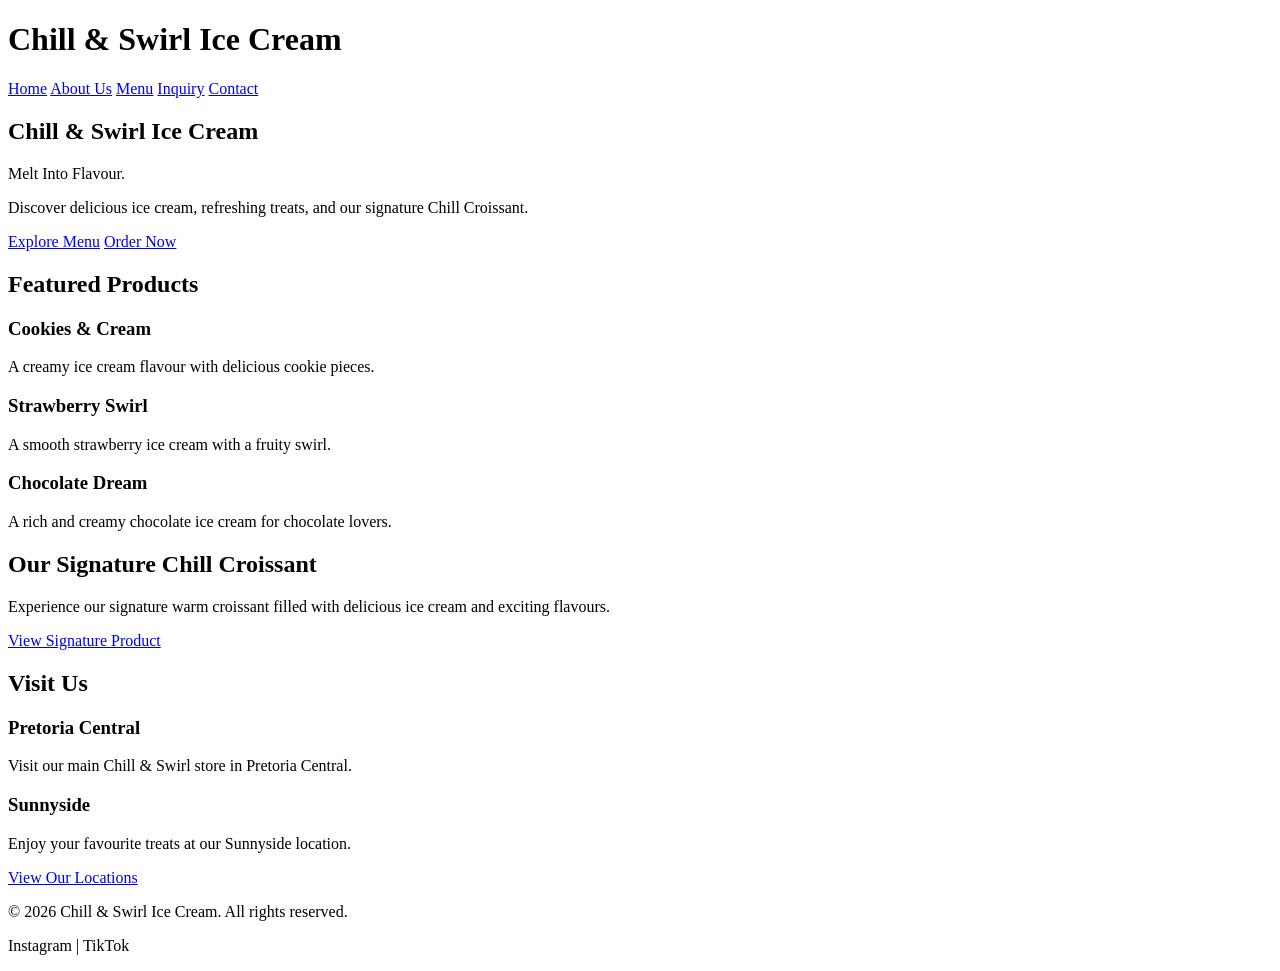
==== index.html @ af1f525a "Initial website commit" ====
<!DOCTYPE html>
<html lang="en">
<head>
    <meta charset="UTF-8">
    <meta name="viewport" content="width=device-width, initial-scale=1.0">
    <title>Chill & Swirl Ice Cream</title>
    <link rel="stylesheet" href="CSS/style.css">
</head>

<body>

    <!-- Header -->
    <header>
        <h1>Chill & Swirl Ice Cream</h1>

        <!-- Navigation -->
        <nav>
            <a href="index.html">Home</a>
            <a href="about.html">About Us</a>
            <a href="menu.html">Menu</a>
            <a href="inquiry.html">Inquiry</a>
            <a href="contact.html">Contact</a>
        </nav>
    </header>

    <!-- Main content -->
    <main>

        <!-- Hero Section -->
        <section>
            <h2>Chill & Swirl Ice Cream</h2>
            <p>Melt Into Flavour.</p>

            <p>
                Discover delicious ice cream, refreshing treats,
                and our signature Chill Croissant.
            </p>

            <a href="menu.html">Explore Menu</a>
            <a href="inquiry.html">Order Now</a>
        </section>

        <!-- Featured Products -->
        <section>
            <h2>Featured Products</h2>

            <article>
                <h3>Cookies & Cream</h3>
                <p>A creamy ice cream flavour with delicious cookie pieces.</p>
            </article>

            <article>
                <h3>Strawberry Swirl</h3>
                <p>A smooth strawberry ice cream with a fruity swirl.</p>
            </article>

            <article>
                <h3>Chocolate Dream</h3>
                <p>A rich and creamy chocolate ice cream for chocolate lovers.</p>
            </article>
        </section>

        <!-- Signature Product -->
        <section>
            <h2>Our Signature Chill Croissant</h2>

            <p>
                Experience our signature warm croissant filled with
                delicious ice cream and exciting flavours.
            </p>

            <a href="menu.html">View Signature Product</a>
        </section>

        <!-- Locations -->
        <section>
            <h2>Visit Us</h2>

            <article>
                <h3>Pretoria Central</h3>
                <p>Visit our main Chill & Swirl store in Pretoria Central.</p>
            </article>

            <article>
                <h3>Sunnyside</h3>
                <p>Enjoy your favourite treats at our Sunnyside location.</p>
            </article>

            <a href="contact.html">View Our Locations</a>
        </section>

    </main>

    <!-- Footer -->
    <footer>
        <p>&copy; 2026 Chill & Swirl Ice Cream. All rights reserved.</p>
        <p>Instagram | TikTok</p>
    </footer>

</body>
</html>
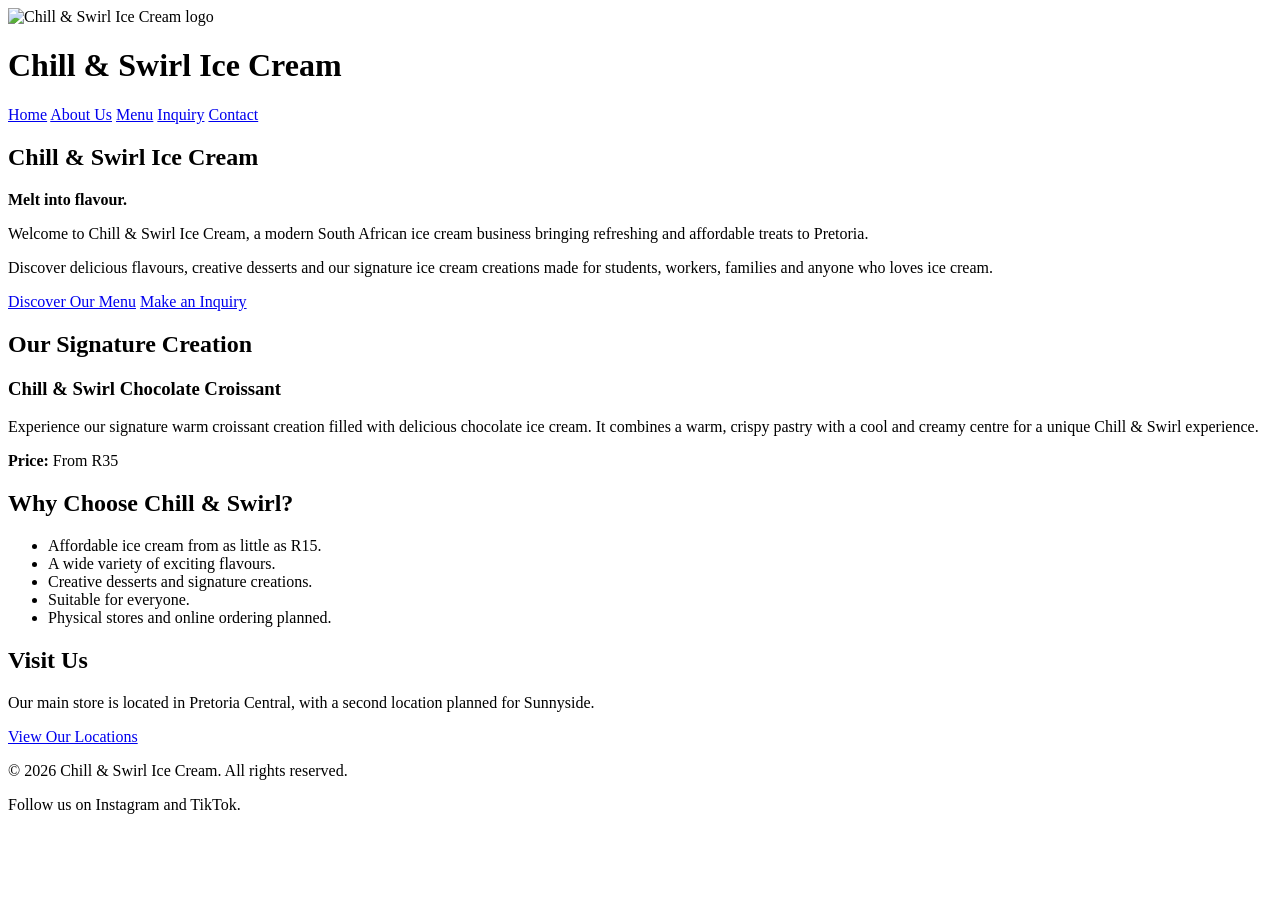
==== commit 79f5d63b: "Add logo and update page content" ====
--- a/index.html
+++ b/index.html
@@ -1,19 +1,24 @@
 <!DOCTYPE html>
 <html lang="en">
+
 <head>
     <meta charset="UTF-8">
     <meta name="viewport" content="width=device-width, initial-scale=1.0">
-    <title>Chill & Swirl Ice Cream</title>
-    <link rel="stylesheet" href="CSS/style.css">
+    <title>Home | Chill & Swirl Ice Cream</title>
 </head>
 
 <body>
 
     <!-- Header -->
     <header>
+
+        <!-- Chill & Swirl logo -->
+        <img src="images/graphics/chill-and-swirl-logo.png"
+             alt="Chill & Swirl Ice Cream logo">
+
         <h1>Chill & Swirl Ice Cream</h1>
 
-        <!-- Navigation -->
+        <!-- Navigation menu -->
         <nav>
             <a href="index.html">Home</a>
             <a href="about.html">About Us</a>
@@ -21,70 +26,75 @@
             <a href="inquiry.html">Inquiry</a>
             <a href="contact.html">Contact</a>
         </nav>
+
     </header>
 
     <!-- Main content -->
     <main>
 
-        <!-- Hero Section -->
+        <!-- Hero section -->
         <section>
             <h2>Chill & Swirl Ice Cream</h2>
-            <p>Melt Into Flavour.</p>
 
             <p>
-                Discover delicious ice cream, refreshing treats,
-                and our signature Chill Croissant.
+                <strong>Melt into flavour.</strong>
             </p>
 
-            <a href="menu.html">Explore Menu</a>
-            <a href="inquiry.html">Order Now</a>
+            <p>
+                Welcome to Chill & Swirl Ice Cream, a modern South African
+                ice cream business bringing refreshing and affordable treats
+                to Pretoria.
+            </p>
+
+            <p>
+                Discover delicious flavours, creative desserts and our
+                signature ice cream creations made for students, workers,
+                families and anyone who loves ice cream.
+            </p>
+
+            <a href="menu.html">Discover Our Menu</a>
+            <a href="inquiry.html">Make an Inquiry</a>
         </section>
 
-        <!-- Featured Products -->
+        <!-- Featured product -->
         <section>
-            <h2>Featured Products</h2>
+            <h2>Our Signature Creation</h2>
 
-            <article>
-                <h3>Cookies & Cream</h3>
-                <p>A creamy ice cream flavour with delicious cookie pieces.</p>
-            </article>
+            <h3>Chill & Swirl Chocolate Croissant</h3>
 
-            <article>
-                <h3>Strawberry Swirl</h3>
-                <p>A smooth strawberry ice cream with a fruity swirl.</p>
-            </article>
+            <p>
+                Experience our signature warm croissant creation filled
+                with delicious chocolate ice cream. It combines a warm,
+                crispy pastry with a cool and creamy centre for a unique
+                Chill & Swirl experience.
+            </p>
 
-            <article>
-                <h3>Chocolate Dream</h3>
-                <p>A rich and creamy chocolate ice cream for chocolate lovers.</p>
-            </article>
+            <p>
+                <strong>Price:</strong> From R35
+            </p>
         </section>
 
-        <!-- Signature Product -->
+        <!-- Why choose us -->
         <section>
-            <h2>Our Signature Chill Croissant</h2>
+            <h2>Why Choose Chill & Swirl?</h2>
 
-            <p>
-                Experience our signature warm croissant filled with
-                delicious ice cream and exciting flavours.
-            </p>
-
-            <a href="menu.html">View Signature Product</a>
+            <ul>
+                <li>Affordable ice cream from as little as R15.</li>
+                <li>A wide variety of exciting flavours.</li>
+                <li>Creative desserts and signature creations.</li>
+                <li>Suitable for everyone.</li>
+                <li>Physical stores and online ordering planned.</li>
+            </ul>
         </section>
 
-        <!-- Locations -->
+        <!-- Visit us -->
         <section>
             <h2>Visit Us</h2>
 
-            <article>
-                <h3>Pretoria Central</h3>
-                <p>Visit our main Chill & Swirl store in Pretoria Central.</p>
-            </article>
-
-            <article>
-                <h3>Sunnyside</h3>
-                <p>Enjoy your favourite treats at our Sunnyside location.</p>
-            </article>
+            <p>
+                Our main store is located in Pretoria Central, with a
+                second location planned for Sunnyside.
+            </p>
 
             <a href="contact.html">View Our Locations</a>
         </section>
@@ -93,9 +103,15 @@
 
     <!-- Footer -->
     <footer>
-        <p>&copy; 2026 Chill & Swirl Ice Cream. All rights reserved.</p>
-        <p>Instagram | TikTok</p>
+        <p>
+            &copy; 2026 Chill & Swirl Ice Cream. All rights reserved.
+        </p>
+
+        <p>
+            Follow us on Instagram and TikTok.
+        </p>
     </footer>
 
 </body>
+
 </html>
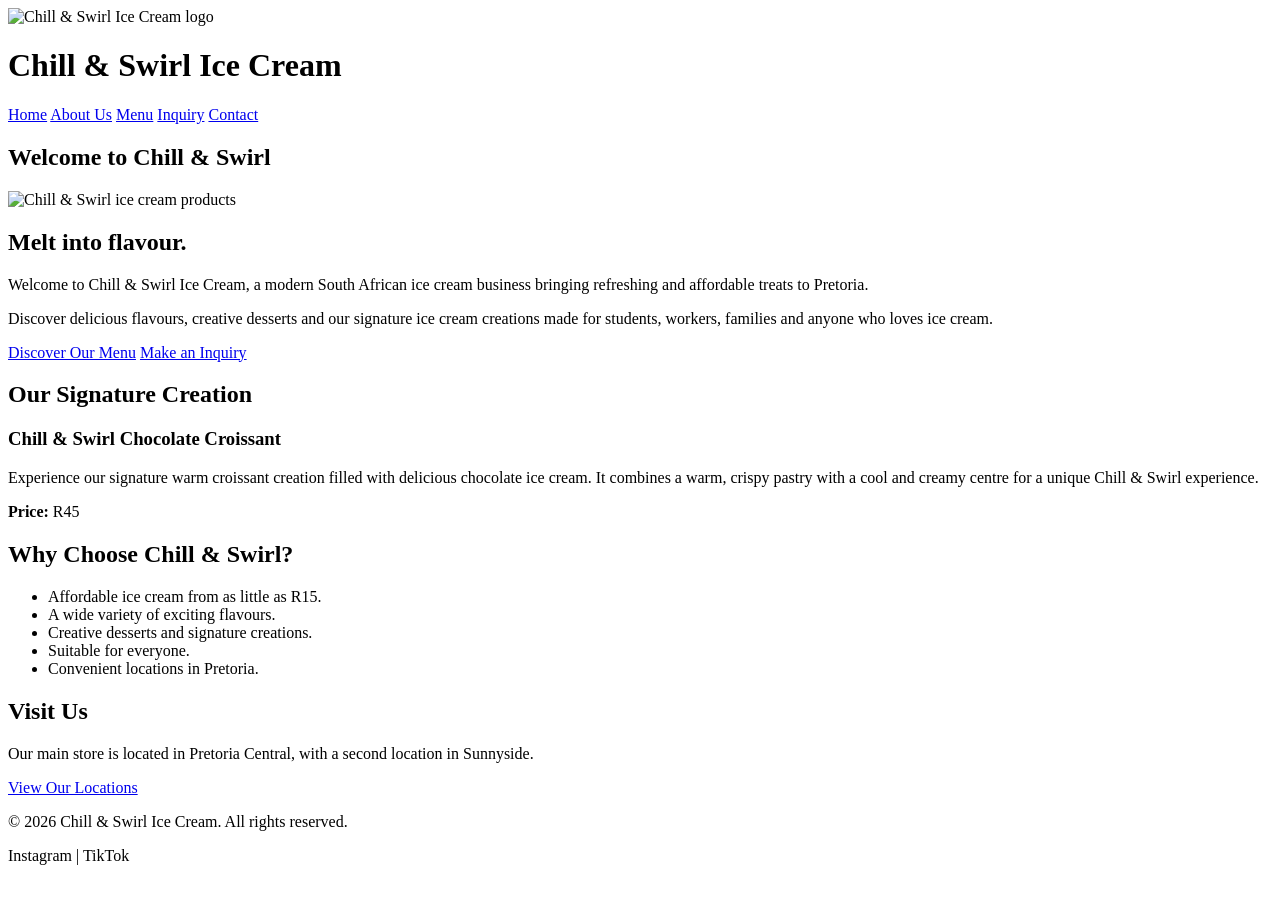
==== commit 40cb9554: "Add Part 1 README documentation" ====
--- a/index.html
+++ b/index.html
@@ -34,11 +34,13 @@
 
         <!-- Hero section -->
         <section>
-            <h2>Chill & Swirl Ice Cream</h2>
+            <h2>Welcome to Chill & Swirl</h2>
 
-            <p>
-                <strong>Melt into flavour.</strong>
-            </p>
+            <!-- Hero image -->
+            <img src="images/products/chill-and-swirl-hero.png"
+                 alt="Chill & Swirl ice cream products">
+
+            <h2>Melt into flavour.</h2>
 
             <p>
                 Welcome to Chill & Swirl Ice Cream, a modern South African
@@ -70,7 +72,7 @@
             </p>
 
             <p>
-                <strong>Price:</strong> From R35
+                <strong>Price:</strong> R45
             </p>
         </section>
 
@@ -83,7 +85,7 @@
                 <li>A wide variety of exciting flavours.</li>
                 <li>Creative desserts and signature creations.</li>
                 <li>Suitable for everyone.</li>
-                <li>Physical stores and online ordering planned.</li>
+                <li>Convenient locations in Pretoria.</li>
             </ul>
         </section>
 
@@ -93,7 +95,7 @@
 
             <p>
                 Our main store is located in Pretoria Central, with a
-                second location planned for Sunnyside.
+                second location in Sunnyside.
             </p>
 
             <a href="contact.html">View Our Locations</a>
@@ -108,7 +110,7 @@
         </p>
 
         <p>
-            Follow us on Instagram and TikTok.
+            Instagram | TikTok
         </p>
     </footer>
 
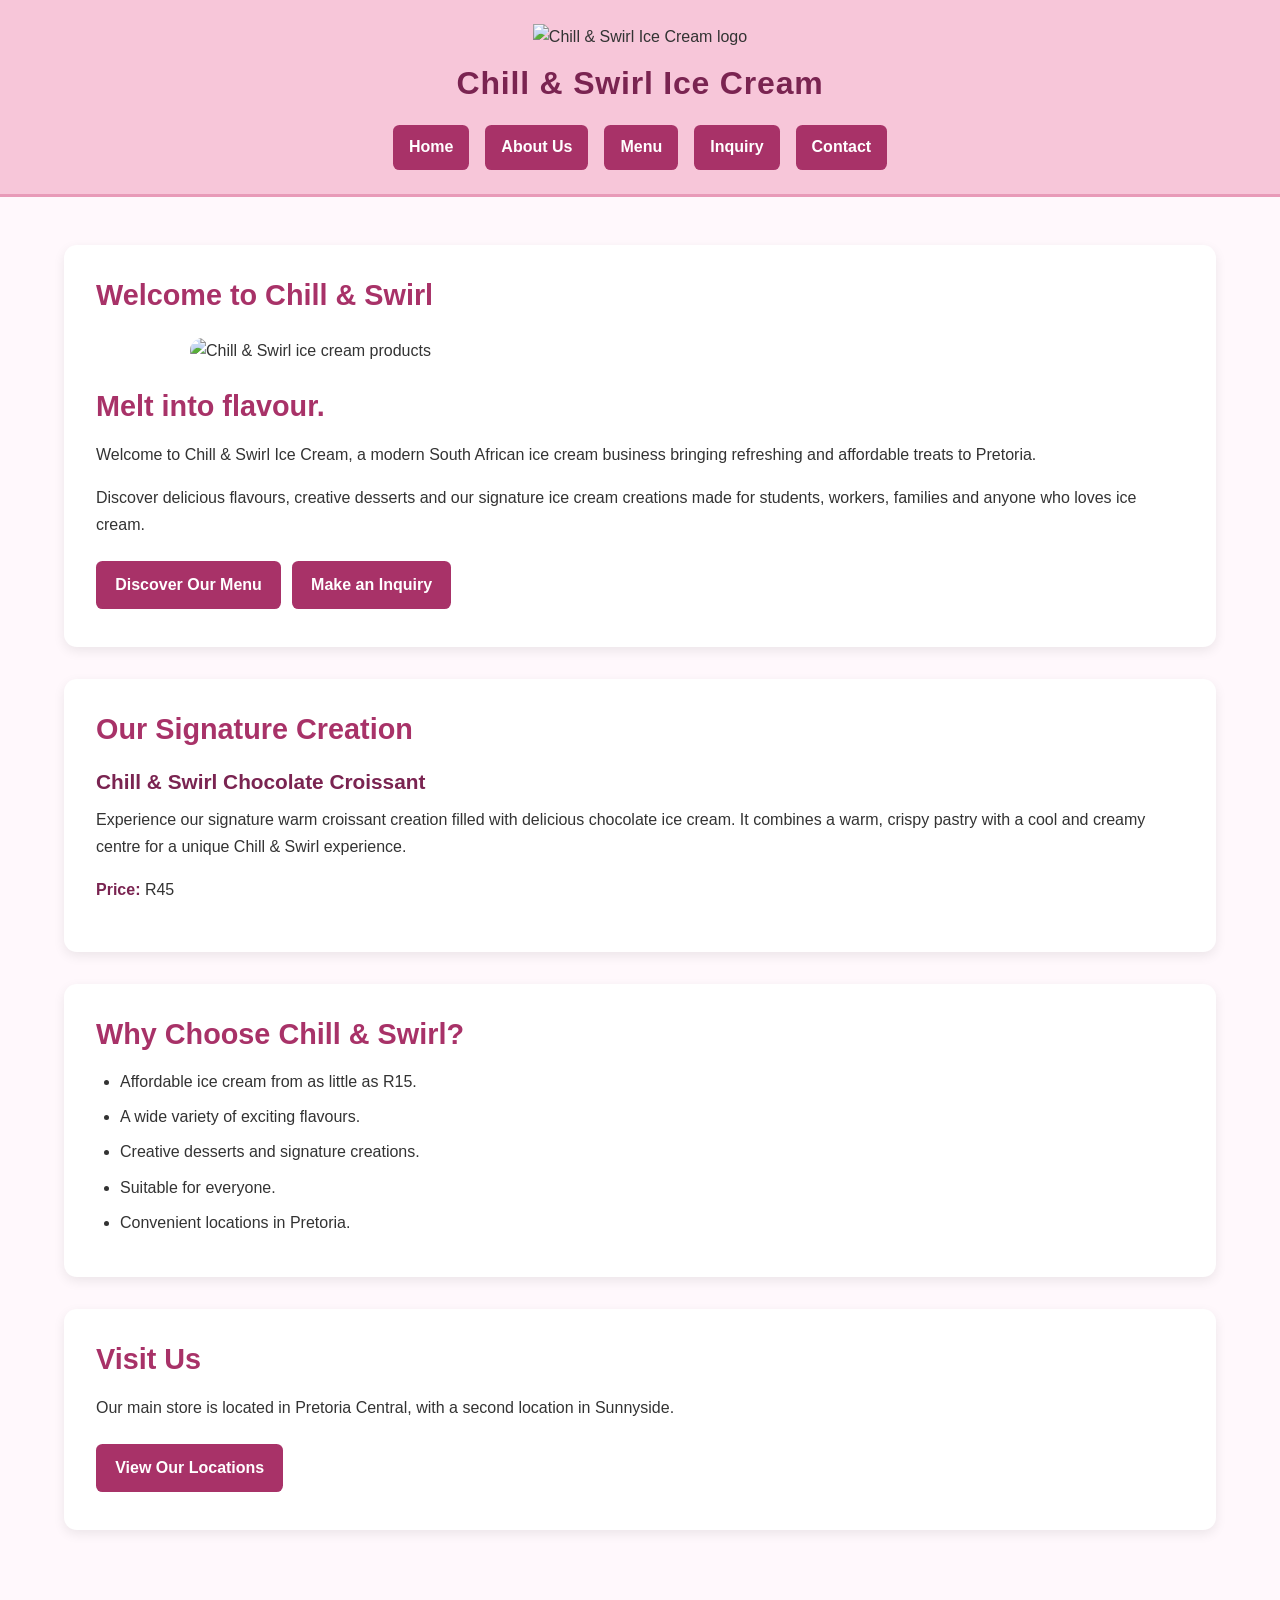
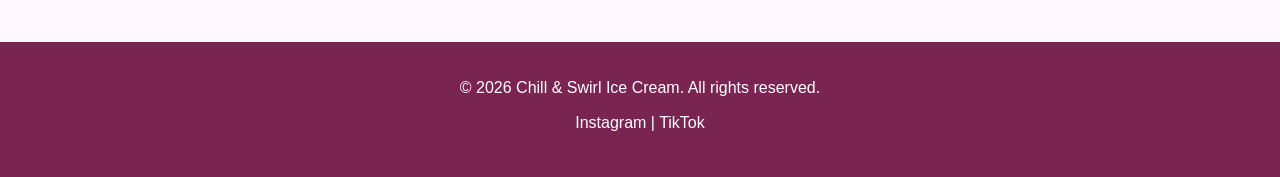
==== commit d93290ee: "Add stylesheet link to Home page" ====
--- a/index.html
+++ b/index.html
@@ -5,6 +5,7 @@
     <meta charset="UTF-8">
     <meta name="viewport" content="width=device-width, initial-scale=1.0">
     <title>Home | Chill & Swirl Ice Cream</title>
+    <link rel="stylesheet" href="CSS/style.css">
 </head>
 
 <body>
--- a/CSS/style.css
+++ b/CSS/style.css
@@ -0,0 +1,510 @@
+/* ========================================
+   CHILL & SWIRL ICE CREAM
+   Part 2 - CSS Styling and Responsive Design
+   ======================================== */
+
+
+/* ========================================
+   1. CSS RESET
+   ======================================== */
+
+* {
+    margin: 0;
+    padding: 0;
+    box-sizing: border-box;
+}
+
+
+/* ========================================
+   2. BASE STYLES
+   ======================================== */
+
+html {
+    font-size: 16px;
+    scroll-behavior: smooth;
+}
+
+body {
+    font-family: Arial, Helvetica, sans-serif;
+    font-size: 1rem;
+    line-height: 1.6;
+    color: #333333;
+    background-color: #fff8fc;
+}
+
+
+/* ========================================
+   3. HEADER
+   ======================================== */
+
+header {
+    background-color: #f7c6d9;
+    padding: 1.5rem 5%;
+    text-align: center;
+    border-bottom: 3px solid #e89ab8;
+}
+
+header img {
+    width: 120px;
+    height: auto;
+    margin-bottom: 0.5rem;
+}
+
+header h1 {
+    color: #7a2451;
+    font-size: 2rem;
+    font-weight: 700;
+    letter-spacing: 0.05rem;
+    margin-bottom: 1rem;
+}
+
+
+/* ========================================
+   4. NAVIGATION
+   ======================================== */
+
+nav {
+    display: flex;
+    justify-content: center;
+    align-items: center;
+    gap: 1rem;
+    flex-wrap: wrap;
+}
+
+nav a {
+    color: #ffffff;
+    background-color: #a83268;
+    text-decoration: none;
+    font-weight: 600;
+    padding: 0.6rem 1rem;
+    border-radius: 0.4rem;
+    transition: background-color 0.3s ease,
+                transform 0.3s ease;
+}
+
+nav a:hover {
+    background-color: #7a2451;
+    transform: translateY(-2px);
+}
+
+nav a:focus {
+    outline: 3px solid #7a2451;
+    outline-offset: 2px;
+}
+
+nav a:active {
+    transform: translateY(0);
+}
+
+
+/* ========================================
+   5. MAIN CONTENT
+   ======================================== */
+
+main {
+    width: 90%;
+    max-width: 1200px;
+    margin: 0 auto;
+    padding: 3rem 0;
+}
+
+main section {
+    background-color: #ffffff;
+    margin-bottom: 2rem;
+    padding: 2rem;
+    border-radius: 0.8rem;
+    box-shadow: 0 4px 12px rgba(0, 0, 0, 0.08);
+}
+
+
+/* ========================================
+   6. HEADINGS
+   ======================================== */
+
+h2 {
+    color: #a83268;
+    font-size: 1.8rem;
+    font-weight: 700;
+    line-height: 1.3;
+    margin-bottom: 1rem;
+}
+
+h3 {
+    color: #7a2451;
+    font-size: 1.3rem;
+    font-weight: 600;
+    margin-bottom: 0.5rem;
+}
+
+
+/* ========================================
+   7. PARAGRAPHS AND TEXT
+   ======================================== */
+
+p {
+    margin-bottom: 1rem;
+    line-height: 1.7;
+}
+
+strong {
+    color: #7a2451;
+}
+
+
+/* ========================================
+   8. HOME PAGE HERO IMAGE
+   ======================================== */
+
+main section:first-child img {
+    display: block;
+    width: 100%;
+    max-width: 900px;
+    height: auto;
+    margin: 1.5rem auto;
+    border-radius: 0.8rem;
+}
+
+
+/* ========================================
+   9. LINKS AND BUTTON-STYLE LINKS
+   ======================================== */
+
+main a {
+    display: inline-block;
+    color: #ffffff;
+    background-color: #a83268;
+    text-decoration: none;
+    font-weight: 600;
+    padding: 0.7rem 1.2rem;
+    margin: 0.4rem 0.4rem 0.4rem 0;
+    border-radius: 0.4rem;
+    transition: background-color 0.3s ease,
+                transform 0.3s ease;
+}
+
+main a:hover {
+    background-color: #7a2451;
+    transform: translateY(-2px);
+}
+
+main a:focus {
+    outline: 3px solid #7a2451;
+    outline-offset: 2px;
+}
+
+main a:active {
+    transform: translateY(0);
+}
+
+
+/* ========================================
+   10. LISTS
+   ======================================== */
+
+ul {
+    padding-left: 1.5rem;
+}
+
+li {
+    margin-bottom: 0.6rem;
+}
+
+
+/* ========================================
+   11. ARTICLES
+   ======================================== */
+
+article {
+    background-color: #fff1f6;
+    padding: 1.5rem;
+    margin-top: 1rem;
+    border-left: 5px solid #e89ab8;
+    border-radius: 0.5rem;
+    box-shadow: 0 2px 8px rgba(0, 0, 0, 0.06);
+}
+
+
+/* ========================================
+   12. MENU LAYOUT
+   ======================================== */
+
+main section:nth-child(2) article,
+main section:nth-child(3) article,
+main section:nth-child(4) article {
+    display: inline-block;
+    vertical-align: top;
+    width: 31%;
+    margin-right: 2%;
+}
+
+main section:nth-child(2) article:nth-child(3n),
+main section:nth-child(3) article:nth-child(3n),
+main section:nth-child(4) article:nth-child(3n) {
+    margin-right: 0;
+}
+
+
+/* ========================================
+   13. FORMS
+   ======================================== */
+
+form {
+    max-width: 700px;
+    margin: 0 auto;
+}
+
+label {
+    display: block;
+    color: #7a2451;
+    font-weight: 600;
+    margin-bottom: 0.4rem;
+}
+
+input,
+select,
+textarea {
+    width: 100%;
+    padding: 0.75rem;
+    font-family: inherit;
+    font-size: 1rem;
+    color: #333333;
+    background-color: #ffffff;
+    border: 2px solid #e0b5c7;
+    border-radius: 0.4rem;
+    margin-bottom: 1rem;
+}
+
+input:focus,
+select:focus,
+textarea:focus {
+    outline: none;
+    border-color: #a83268;
+    box-shadow: 0 0 0 3px rgba(168, 50, 104, 0.15);
+}
+
+textarea {
+    min-height: 150px;
+    resize: vertical;
+}
+
+
+/* ========================================
+   14. FORM BUTTONS
+   ======================================== */
+
+button {
+    background-color: #a83268;
+    color: #ffffff;
+    border: none;
+    padding: 0.8rem 1.5rem;
+    font-family: inherit;
+    font-size: 1rem;
+    font-weight: 700;
+    border-radius: 0.4rem;
+    cursor: pointer;
+    transition: background-color 0.3s ease,
+                transform 0.3s ease;
+}
+
+button:hover {
+    background-color: #7a2451;
+    transform: translateY(-2px);
+}
+
+button:focus {
+    outline: 3px solid #7a2451;
+    outline-offset: 2px;
+}
+
+button:active {
+    transform: translateY(0);
+}
+
+
+/* ========================================
+   15. FOOTER
+   ======================================== */
+
+footer {
+    background-color: #7a2451;
+    color: #ffffff;
+    text-align: center;
+    padding: 2rem 5%;
+    margin-top: 2rem;
+}
+
+footer p {
+    margin-bottom: 0.5rem;
+}
+
+
+/* ========================================
+   16. TABLET RESPONSIVE DESIGN
+   ======================================== */
+
+@media (max-width: 900px) {
+
+    header {
+        padding: 1.5rem 4%;
+    }
+
+    header h1 {
+        font-size: 1.8rem;
+    }
+
+    nav {
+        gap: 0.7rem;
+    }
+
+    nav a {
+        padding: 0.55rem 0.85rem;
+    }
+
+    main {
+        width: 92%;
+        padding: 2rem 0;
+    }
+
+    main section {
+        padding: 1.5rem;
+    }
+
+    main section:nth-child(2) article,
+    main section:nth-child(3) article,
+    main section:nth-child(4) article {
+        width: 47%;
+        margin-right: 2%;
+    }
+
+    main section:nth-child(2) article:nth-child(3n),
+    main section:nth-child(3) article:nth-child(3n),
+    main section:nth-child(4) article:nth-child(3n) {
+        margin-right: 2%;
+    }
+
+    main section:nth-child(2) article:nth-child(2n),
+    main section:nth-child(3) article:nth-child(2n),
+    main section:nth-child(4) article:nth-child(2n) {
+        margin-right: 0;
+    }
+
+}
+
+
+/* ========================================
+   17. MOBILE RESPONSIVE DESIGN
+   ======================================== */
+
+@media (max-width: 600px) {
+
+    html {
+        font-size: 15px;
+    }
+
+    header {
+        padding: 1.2rem 3%;
+    }
+
+    header img {
+        width: 90px;
+    }
+
+    header h1 {
+        font-size: 1.5rem;
+    }
+
+    nav {
+        flex-direction: column;
+        width: 100%;
+        gap: 0.5rem;
+    }
+
+    nav a {
+        width: 100%;
+        text-align: center;
+        padding: 0.65rem;
+    }
+
+    main {
+        width: 94%;
+        padding: 1.5rem 0;
+    }
+
+    main section {
+        padding: 1.2rem;
+        margin-bottom: 1.2rem;
+    }
+
+    h2 {
+        font-size: 1.5rem;
+    }
+
+    h3 {
+        font-size: 1.2rem;
+    }
+
+    main section:first-child img {
+        width: 100%;
+        margin: 1rem auto;
+    }
+
+    main section:nth-child(2) article,
+    main section:nth-child(3) article,
+    main section:nth-child(4) article {
+        display: block;
+        width: 100%;
+        margin-right: 0;
+    }
+
+    article {
+        padding: 1.2rem;
+    }
+
+    main a {
+        display: block;
+        width: 100%;
+        text-align: center;
+        margin: 0.5rem 0;
+    }
+
+    input,
+    select,
+    textarea,
+    button {
+        font-size: 1rem;
+    }
+
+    footer {
+        padding: 1.5rem 4%;
+    }
+
+}
+
+
+/* ========================================
+   18. SMALL MOBILE DEVICES
+   ======================================== */
+
+@media (max-width: 400px) {
+
+    html {
+        font-size: 14px;
+    }
+
+    header h1 {
+        font-size: 1.3rem;
+    }
+
+    main {
+        width: 96%;
+    }
+
+    main section {
+        padding: 1rem;
+    }
+
+    h2 {
+        font-size: 1.35rem;
+    }
+
+}
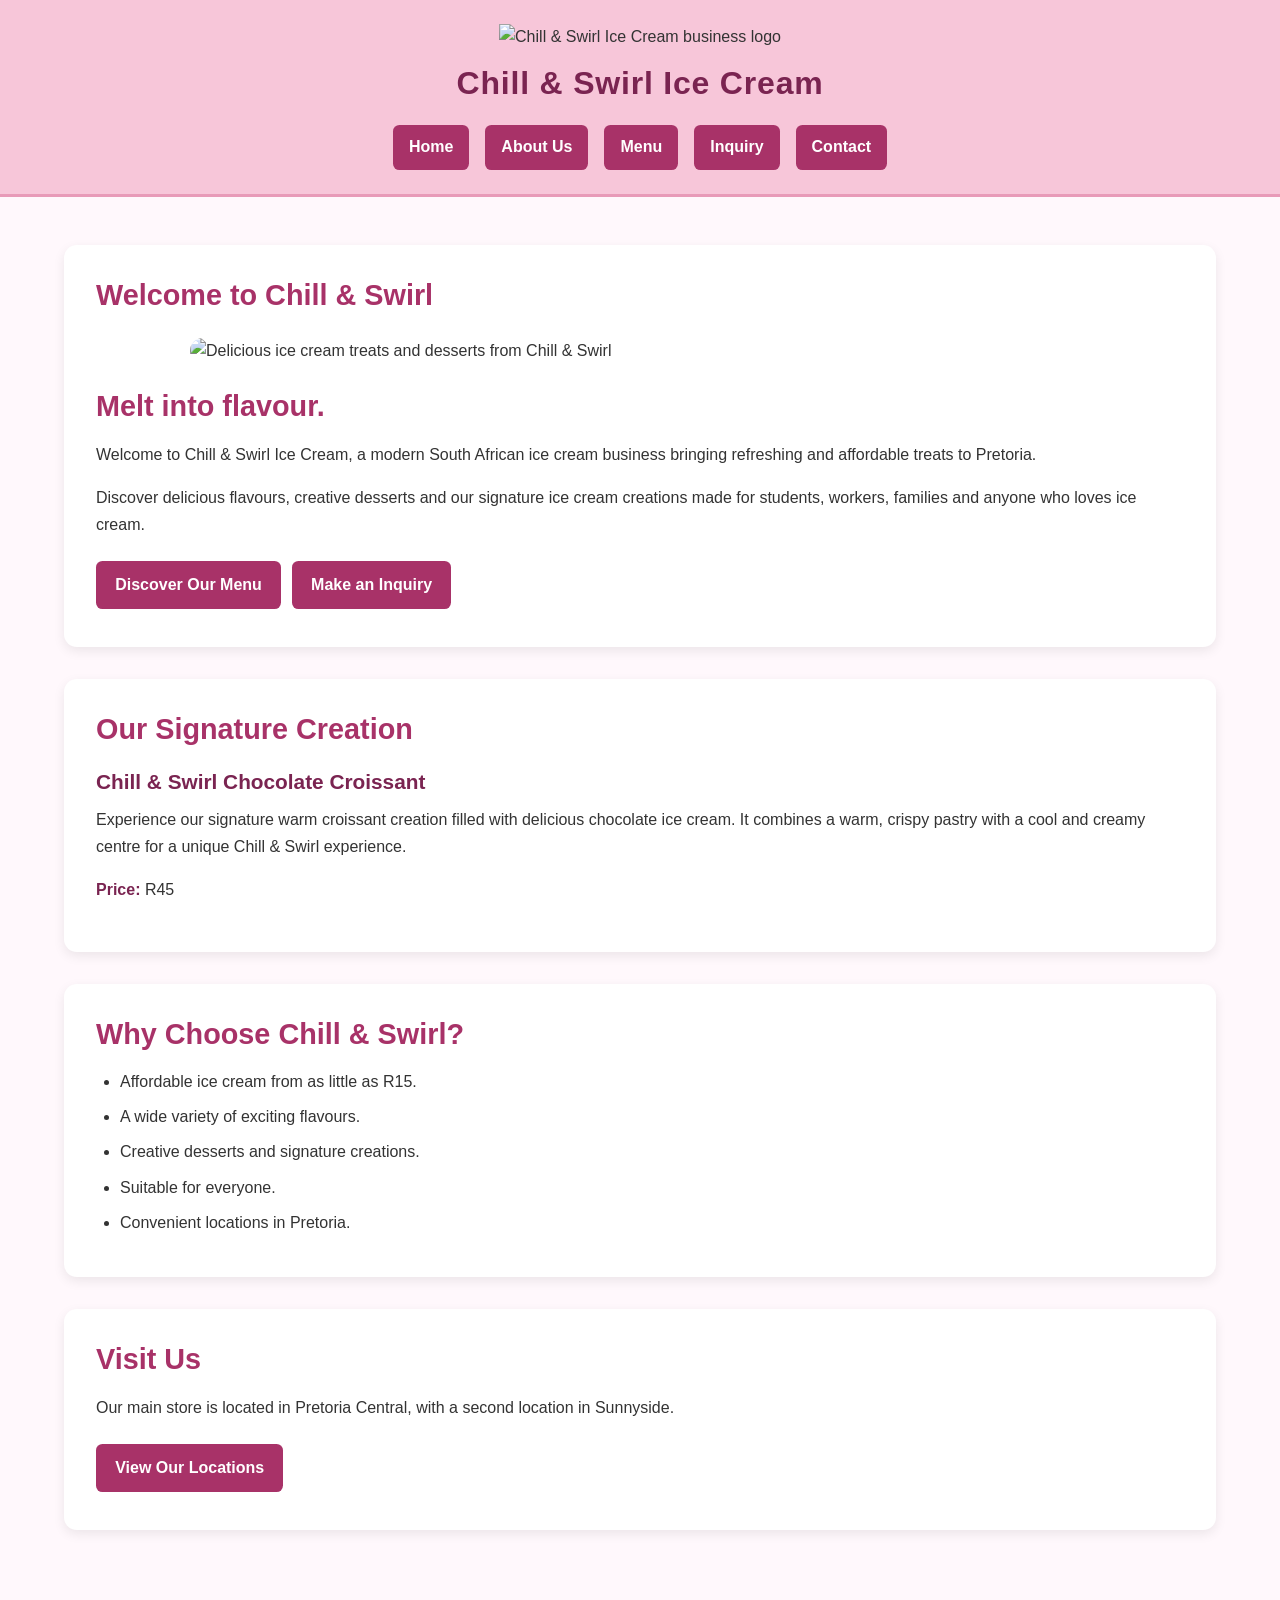
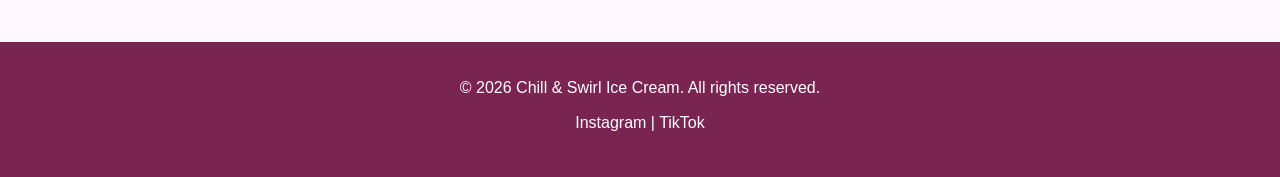
==== commit bcc8e9c6: "Improve homepage SEO metadata and image alt text" ====
--- a/index.html
+++ b/index.html
@@ -4,7 +4,13 @@
 <head>
     <meta charset="UTF-8">
     <meta name="viewport" content="width=device-width, initial-scale=1.0">
-    <title>Home | Chill & Swirl Ice Cream</title>
+
+    <title>Chill & Swirl Ice Cream | Affordable Ice Cream in Pretoria</title>
+
+    <meta name="description" content="Discover delicious and affordable ice cream, creative desserts and signature treats at Chill & Swirl Ice Cream in Pretoria Central and Sunnyside.">
+
+    <meta name="keywords" content="Chill and Swirl Ice Cream, ice cream Pretoria, affordable ice cream, Pretoria Central ice cream, Sunnyside desserts, chocolate croissant, ice cream desserts">
+
     <link rel="stylesheet" href="CSS/style.css">
 </head>
 
@@ -15,7 +21,7 @@
 
         <!-- Chill & Swirl logo -->
         <img src="images/graphics/chill-and-swirl-logo.png"
-             alt="Chill & Swirl Ice Cream logo">
+             alt="Chill & Swirl Ice Cream business logo">
 
         <h1>Chill & Swirl Ice Cream</h1>
 
@@ -37,9 +43,11 @@
         <section>
             <h2>Welcome to Chill & Swirl</h2>
 
-            <!-- Hero image -->
-            <img src="images/products/chill-and-swirl-hero.png"
-                 alt="Chill & Swirl ice cream products">
+            <!-- Responsive hero image -->
+            <picture>
+                <img src="images/products/chill-and-swirl-hero.png"
+                     alt="Delicious ice cream treats and desserts from Chill & Swirl">
+            </picture>
 
             <h2>Melt into flavour.</h2>
 
--- a/CSS/style.css
+++ b/CSS/style.css
@@ -1,13 +1,10 @@
 /* ========================================
    CHILL & SWIRL ICE CREAM
-   Part 2 - CSS Styling and Responsive Design
+   Part 3 - CSS Styling and Responsive Design
    ======================================== */
 
 
-/* ========================================
-   1. CSS RESET
-   ======================================== */
-
+/* 1. CSS RESET */
 * {
     margin: 0;
     padding: 0;
@@ -15,10 +12,7 @@
 }
 
 
-/* ========================================
-   2. BASE STYLES
-   ======================================== */
-
+/* 2. BASE STYLES */
 html {
     font-size: 16px;
     scroll-behavior: smooth;
@@ -33,10 +27,7 @@
 }
 
 
-/* ========================================
-   3. HEADER
-   ======================================== */
-
+/* 3. HEADER */
 header {
     background-color: #f7c6d9;
     padding: 1.5rem 5%;
@@ -59,10 +50,7 @@
 }
 
 
-/* ========================================
-   4. NAVIGATION
-   ======================================== */
-
+/* 4. NAVIGATION */
 nav {
     display: flex;
     justify-content: center;
@@ -78,8 +66,7 @@
     font-weight: 600;
     padding: 0.6rem 1rem;
     border-radius: 0.4rem;
-    transition: background-color 0.3s ease,
-                transform 0.3s ease;
+    transition: background-color 0.3s ease, transform 0.3s ease;
 }
 
 nav a:hover {
@@ -97,10 +84,7 @@
 }
 
 
-/* ========================================
-   5. MAIN CONTENT
-   ======================================== */
-
+/* 5. MAIN CONTENT */
 main {
     width: 90%;
     max-width: 1200px;
@@ -117,10 +101,7 @@
 }
 
 
-/* ========================================
-   6. HEADINGS
-   ======================================== */
-
+/* 6. HEADINGS */
 h2 {
     color: #a83268;
     font-size: 1.8rem;
@@ -137,10 +118,7 @@
 }
 
 
-/* ========================================
-   7. PARAGRAPHS AND TEXT
-   ======================================== */
-
+/* 7. PARAGRAPHS AND TEXT */
 p {
     margin-bottom: 1rem;
     line-height: 1.7;
@@ -151,10 +129,7 @@
 }
 
 
-/* ========================================
-   8. HOME PAGE HERO IMAGE
-   ======================================== */
-
+/* 8. HOME PAGE HERO IMAGE */
 main section:first-child img {
     display: block;
     width: 100%;
@@ -165,10 +140,7 @@
 }
 
 
-/* ========================================
-   9. LINKS AND BUTTON-STYLE LINKS
-   ======================================== */
-
+/* 9. LINKS AND BUTTON-STYLE LINKS */
 main a {
     display: inline-block;
     color: #ffffff;
@@ -178,8 +150,7 @@
     padding: 0.7rem 1.2rem;
     margin: 0.4rem 0.4rem 0.4rem 0;
     border-radius: 0.4rem;
-    transition: background-color 0.3s ease,
-                transform 0.3s ease;
+    transition: background-color 0.3s ease, transform 0.3s ease;
 }
 
 main a:hover {
@@ -197,10 +168,7 @@
 }
 
 
-/* ========================================
-   10. LISTS
-   ======================================== */
-
+/* 10. LISTS */
 ul {
     padding-left: 1.5rem;
 }
@@ -210,10 +178,7 @@
 }
 
 
-/* ========================================
-   11. ARTICLES
-   ======================================== */
-
+/* 11. ARTICLES */
 article {
     background-color: #fff1f6;
     padding: 1.5rem;
@@ -224,10 +189,7 @@
 }
 
 
-/* ========================================
-   12. MENU LAYOUT
-   ======================================== */
-
+/* 12. MENU LAYOUT */
 main section:nth-child(2) article,
 main section:nth-child(3) article,
 main section:nth-child(4) article {
@@ -244,10 +206,7 @@
 }
 
 
-/* ========================================
-   13. FORMS
-   ======================================== */
-
+/* 13. FORMS */
 form {
     max-width: 700px;
     margin: 0 auto;
@@ -288,10 +247,7 @@
 }
 
 
-/* ========================================
-   14. FORM BUTTONS
-   ======================================== */
-
+/* 14. FORM BUTTONS */
 button {
     background-color: #a83268;
     color: #ffffff;
@@ -302,8 +258,7 @@
     font-weight: 700;
     border-radius: 0.4rem;
     cursor: pointer;
-    transition: background-color 0.3s ease,
-                transform 0.3s ease;
+    transition: background-color 0.3s ease, transform 0.3s ease;
 }
 
 button:hover {
@@ -321,10 +276,7 @@
 }
 
 
-/* ========================================
-   15. FOOTER
-   ======================================== */
-
+/* 15. FOOTER */
 footer {
     background-color: #7a2451;
     color: #ffffff;
@@ -338,10 +290,134 @@
 }
 
 
-/* ========================================
-   16. TABLET RESPONSIVE DESIGN
-   ======================================== */
-
+/* 16. FAQ ACCORDION */
+.faq-item {
+    margin-bottom: 1rem;
+    border: 1px solid #e89ab8;
+    border-radius: 0.5rem;
+    overflow: hidden;
+}
+
+.faq-question {
+    display: block;
+    width: 100%;
+    text-align: left;
+    background-color: #fff1f6;
+    color: #7a2451;
+    padding: 1rem;
+    border: none;
+    border-radius: 0;
+    font-size: 1rem;
+    font-weight: 700;
+    cursor: pointer;
+    transition: background-color 0.3s ease;
+}
+
+.faq-question:hover {
+    background-color: #f7c6d9;
+    transform: none;
+}
+
+.faq-answer {
+    padding: 1rem;
+    background-color: #ffffff;
+}
+
+.faq-answer p {
+    margin-bottom: 0;
+}
+
+
+/* 17. IMAGE GALLERY */
+.gallery {
+    display: flex;
+    justify-content: center;
+    align-items: center;
+    margin: 1.5rem auto;
+}
+
+.gallery-trigger {
+    padding: 0;
+    border: 3px solid #e89ab8;
+    border-radius: 0.8rem;
+    background: none;
+    overflow: hidden;
+    max-width: 600px;
+    width: 100%;
+}
+
+.gallery-trigger img {
+    display: block;
+    width: 100%;
+    height: auto;
+    transition: transform 0.3s ease;
+}
+
+.gallery-trigger:hover img {
+    transform: scale(1.05);
+}
+
+
+/* 18. LIGHTBOX */
+.lightbox[hidden] {
+    display: none !important;
+}
+
+.lightbox {
+    position: fixed;
+    inset: 0;
+    z-index: 1000;
+    background-color: rgba(0, 0, 0, 0.9);
+    display: flex;
+    justify-content: center;
+    align-items: center;
+    padding: 2rem;
+}
+
+.lightbox img {
+    max-width: 90%;
+    max-height: 85vh;
+    object-fit: contain;
+    border: 4px solid #ffffff;
+    border-radius: 0.5rem;
+}
+
+.lightbox-close {
+    position: absolute;
+    top: 20px;
+    right: 30px;
+    color: #ffffff;
+    background: none;
+    font-size: 2.5rem;
+    padding: 0.2rem 0.7rem;
+    cursor: pointer;
+}
+
+.lightbox-close:hover {
+    background-color: #a83268;
+    transform: none;
+}
+
+
+/* 19. GOOGLE MAPS */
+.map-container {
+    width: 100%;
+    height: 400px;
+    margin: 20px 0;
+    border: 2px solid #e89ab8;
+    border-radius: 12px;
+    overflow: hidden;
+}
+
+.map-container iframe {
+    width: 100%;
+    height: 100%;
+    display: block;
+    border: 0;
+}
+
+
+/* 20. TABLET RESPONSIVE DESIGN */
 @media (max-width: 900px) {
 
     header {
@@ -387,14 +463,10 @@
     main section:nth-child(4) article:nth-child(2n) {
         margin-right: 0;
     }
-
-}
-
-
-/* ========================================
-   17. MOBILE RESPONSIVE DESIGN
-   ======================================== */
-
+}
+
+
+/* 21. MOBILE RESPONSIVE DESIGN */
 @media (max-width: 600px) {
 
     html {
@@ -478,13 +550,35 @@
         padding: 1.5rem 4%;
     }
 
-}
-
-
-/* ========================================
-   18. SMALL MOBILE DEVICES
-   ======================================== */
-
+    .faq-question {
+        padding: 0.85rem;
+    }
+
+    .gallery-trigger {
+        max-width: 100%;
+    }
+
+    .lightbox {
+        padding: 1rem;
+    }
+
+    .lightbox img {
+        max-width: 100%;
+        max-height: 75vh;
+    }
+
+    .lightbox-close {
+        top: 10px;
+        right: 15px;
+    }
+
+    .map-container {
+        height: 350px;
+    }
+}
+
+
+/* 22. SMALL MOBILE DEVICES */
 @media (max-width: 400px) {
 
     html {
@@ -506,5 +600,4 @@
     h2 {
         font-size: 1.35rem;
     }
-
 }
